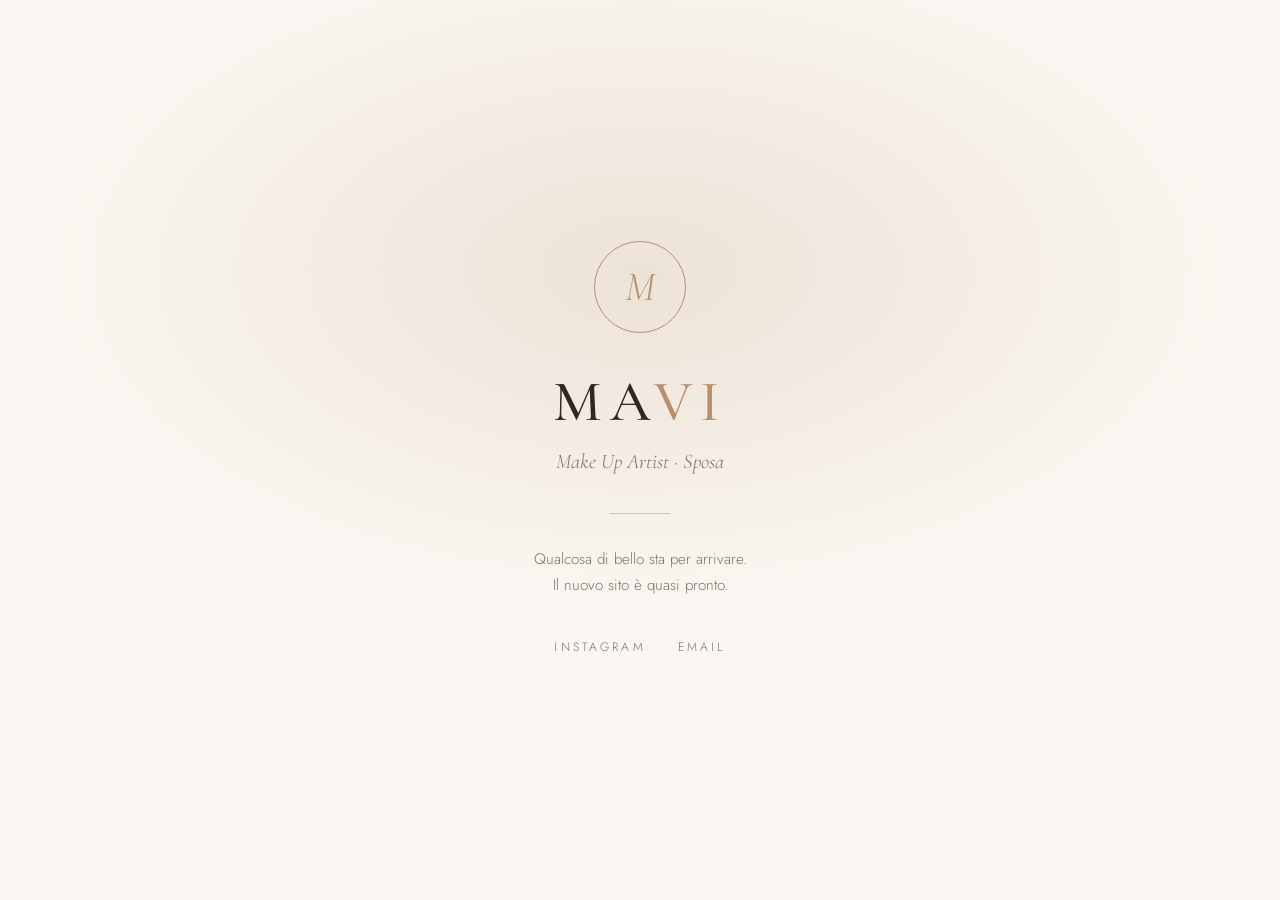
==== chi-sono.html @ e36f3e75 "Prima versione del sito vetrina Mavi Make Up Artist Sito statico (HTML/CSS/JS) con pagina coming soo" ====
<!DOCTYPE html>
<html lang="it">
<head>
  <meta charset="UTF-8">
  <meta name="viewport" content="width=device-width, initial-scale=1.0">
  <title>Chi sono — Mavi · Make Up Artist</title>
  <meta name="description" content="Chi è Mavi: la storia, la formazione e la filosofia di una make up artist specializzata in trucco sposa.">
  <script src="js/gate.js"></script>
  <link rel="preconnect" href="https://fonts.googleapis.com">
  <link rel="preconnect" href="https://fonts.gstatic.com" crossorigin>
  <link href="https://fonts.googleapis.com/css2?family=Cormorant+Garamond:ital,wght@0,400;0,500;0,600;1,400;1,500&family=Jost:wght@300;400;500&display=swap" rel="stylesheet">
  <link rel="stylesheet" href="css/style.css">
</head>
<body>

  <header class="site-header">
    <div class="container">
      <a class="brand" href="home.html">Ma<span>vi</span></a>
      <button class="nav-toggle" aria-label="Apri menu" aria-expanded="false">
        <span></span><span></span><span></span>
      </button>
      <nav>
        <ul class="nav-list">
          <li><a href="home.html">Home</a></li>
          <li><a href="portfolio.html">Portfolio</a></li>
          <li><a href="servizi.html">Servizi</a></li>
          <li><a href="chi-sono.html" aria-current="page">Chi sono</a></li>
          <li><a href="contatti.html">Contatti</a></li>
        </ul>
      </nav>
    </div>
  </header>

  <section class="section" style="padding-top: 9rem;">
    <div class="container split">
      <div class="ph ph--portrait reveal" data-label="Ritratto — foto in arrivo"></div>
      <div class="reveal">
        <span class="eyebrow">Chi sono</span>
        <h1 class="section-title">Ciao, sono Mavi</h1>
        <!-- BIOGRAFIA: testo segnaposto, da sostituire con quello vero -->
        <p class="lead">
          Il trucco per me è sempre stato un linguaggio: un modo per prendermi
          cura delle persone e far emergere quello che di più bello hanno già.
        </p>
        <p class="lead" style="margin-top: 1rem;">
          Mi sono specializzata nel mondo sposa perché non esiste giornata più
          intensa e piena di significato. Accompagnare una donna in quel
          momento — dalle prove al &ldquo;sì&rdquo; — è un privilegio che non
          smette mai di emozionarmi.
        </p>
      </div>
    </div>
  </section>

  <!-- Formazione -->
  <section class="section section--alt">
    <div class="container">
      <span class="eyebrow reveal">Il percorso</span>
      <h2 class="section-title reveal">Studi e formazione</h2>
      <!-- TIMELINE: voci segnaposto, da sostituire con il percorso reale -->
      <ul class="timeline">
        <li class="reveal">
          <span class="year">20XX</span>
          <h3>Diploma di Make Up Artist</h3>
          <p>Accademia di trucco professionale — corso completo di make up base e avanzato.</p>
        </li>
        <li class="reveal">
          <span class="year">20XX</span>
          <h3>Specializzazione Trucco Sposa</h3>
          <p>Masterclass dedicata al bridal make up: tecniche di lunga durata e resa fotografica.</p>
        </li>
        <li class="reveal">
          <span class="year">20XX</span>
          <h3>Corso di trucco correttivo</h3>
          <p>Approfondimento su armocromia, analisi del viso e tecniche correttive.</p>
        </li>
        <li class="reveal">
          <span class="year">Oggi</span>
          <h3>Formazione continua</h3>
          <p>Workshop e masterclass con i migliori professionisti del settore, per essere sempre aggiornata.</p>
        </li>
      </ul>
    </div>
  </section>

  <!-- Filosofia -->
  <section class="section">
    <div class="container quote reveal">
      <blockquote>
        &ldquo;Il make up più riuscito è quello che non si vede:
        si vede solo una donna che si sente bellissima.&rdquo;
      </blockquote>
      <cite>— La mia filosofia</cite>
    </div>
  </section>

  <section class="section cta-band">
    <div class="container reveal">
      <h2>Vuoi conoscermi di persona? <em>Ti aspetto.</em></h2>
      <a class="btn btn--light" href="contatti.html">Contattami</a>
    </div>
  </section>

  <footer class="site-footer">
    <div class="container">
      <span>© 2026 Mavi · Make Up Artist</span>
      <div class="footer-social">
        <a href="https://instagram.com/" target="_blank" rel="noopener">Instagram</a>
        <a href="mailto:info@example.com">Email</a>
      </div>
    </div>
  </footer>

  <script src="js/main.js"></script>
</body>
</html>
---- css/style.css ----
/* ============================================================
   MAVI — Make Up Artist · Sposa
   Foglio di stile unico per tutto il sito
   ============================================================ */

/* ---------- Reset & base ---------- */
*, *::before, *::after { box-sizing: border-box; margin: 0; padding: 0; }

:root {
  --bg:        #faf7f2;
  --bg-alt:    #f1eae0;
  --ink:       #2e2825;
  --muted:     #7d7268;
  --accent:    #b78f6f;
  --accent-soft: #d9c3ae;
  --line:      #e6ddd1;
  --white:     #fffdfa;

  --font-display: "Cormorant Garamond", Georgia, serif;
  --font-body:    "Jost", "Segoe UI", sans-serif;

  --maxw: 1120px;
  --ease: cubic-bezier(.22, .61, .36, 1);
}

html { scroll-behavior: smooth; }

body {
  background: var(--bg);
  color: var(--ink);
  font-family: var(--font-body);
  font-weight: 300;
  font-size: 1.06rem;
  line-height: 1.75;
  -webkit-font-smoothing: antialiased;
}

img { max-width: 100%; display: block; }
a { color: inherit; text-decoration: none; }
ul { list-style: none; }

h1, h2, h3 {
  font-family: var(--font-display);
  font-weight: 500;
  line-height: 1.15;
}

.container {
  max-width: var(--maxw);
  margin-inline: auto;
  padding-inline: clamp(1.25rem, 4vw, 2.5rem);
}

/* ---------- Utility ---------- */
.eyebrow {
  display: inline-block;
  font-size: .78rem;
  letter-spacing: .32em;
  text-transform: uppercase;
  color: var(--accent);
  margin-bottom: 1rem;
}

.section { padding-block: clamp(4rem, 9vw, 7rem); }
.section--alt { background: var(--bg-alt); }

.section-title {
  font-size: clamp(2rem, 4.5vw, 3rem);
  margin-bottom: 1.25rem;
}

.lead { max-width: 38em; color: var(--muted); }

.btn {
  display: inline-block;
  margin-top: 2rem;
  padding: .9rem 2.6rem;
  border: 1px solid var(--ink);
  font-size: .8rem;
  letter-spacing: .28em;
  text-transform: uppercase;
  transition: background .35s var(--ease), color .35s var(--ease);
}
.btn:hover { background: var(--ink); color: var(--bg); }
.btn--light { border-color: var(--bg); color: var(--bg); }
.btn--light:hover { background: var(--bg); color: var(--ink); }

/* Reveal on scroll */
.reveal {
  opacity: 0;
  transform: translateY(26px);
  transition: opacity .9s var(--ease), transform .9s var(--ease);
}
.reveal.is-visible { opacity: 1; transform: none; }

/* ---------- Header / Nav ---------- */
.site-header {
  position: fixed;
  inset-inline: 0;
  top: 0;
  z-index: 50;
  padding-block: 1.1rem;
  background: color-mix(in srgb, var(--bg) 88%, transparent);
  backdrop-filter: blur(10px);
  border-bottom: 1px solid transparent;
  transition: border-color .4s;
}
.site-header.is-scrolled { border-bottom-color: var(--line); }

.site-header .container {
  display: flex;
  align-items: center;
  justify-content: space-between;
}

.brand {
  font-family: var(--font-display);
  font-size: 1.5rem;
  letter-spacing: .18em;
  text-transform: uppercase;
}
.brand span { color: var(--accent); }

.nav-list {
  display: flex;
  gap: 2.2rem;
  font-size: .8rem;
  letter-spacing: .22em;
  text-transform: uppercase;
}
.nav-list a {
  position: relative;
  padding-block: .3rem;
}
.nav-list a::after {
  content: "";
  position: absolute;
  left: 0; bottom: 0;
  width: 100%; height: 1px;
  background: var(--accent);
  transform: scaleX(0);
  transform-origin: right;
  transition: transform .35s var(--ease);
}
.nav-list a:hover::after,
.nav-list a[aria-current="page"]::after {
  transform: scaleX(1);
  transform-origin: left;
}

.nav-toggle {
  display: none;
  background: none;
  border: 0;
  cursor: pointer;
  width: 34px; height: 26px;
  position: relative;
  z-index: 60;
}
.nav-toggle span {
  position: absolute;
  left: 4px; right: 4px;
  height: 1.5px;
  background: var(--ink);
  transition: transform .35s var(--ease), opacity .25s;
}
.nav-toggle span:nth-child(1) { top: 6px; }
.nav-toggle span:nth-child(2) { top: 12.5px; }
.nav-toggle span:nth-child(3) { top: 19px; }
.nav-toggle[aria-expanded="true"] span:nth-child(1) { transform: translateY(6.5px) rotate(45deg); }
.nav-toggle[aria-expanded="true"] span:nth-child(2) { opacity: 0; }
.nav-toggle[aria-expanded="true"] span:nth-child(3) { transform: translateY(-6.5px) rotate(-45deg); }

@media (max-width: 760px) {
  .nav-toggle { display: block; }
  .nav-list {
    position: fixed;
    inset: 0;
    flex-direction: column;
    align-items: center;
    justify-content: center;
    gap: 2.4rem;
    font-size: 1rem;
    background: var(--bg);
    opacity: 0;
    pointer-events: none;
    transition: opacity .4s var(--ease);
  }
  .nav-list.is-open { opacity: 1; pointer-events: auto; }
}

/* ---------- Hero ---------- */
.hero {
  min-height: 100svh;
  display: grid;
  place-items: center;
  text-align: center;
  position: relative;
  padding-top: 5rem;
  background:
    radial-gradient(ellipse 80% 60% at 50% 20%, rgba(217, 195, 174, .35), transparent 70%),
    var(--bg);
}
.hero h1 {
  font-size: clamp(2.6rem, 7vw, 5rem);
  max-width: 12em;
}
.hero h1 em {
  font-style: italic;
  color: var(--accent);
}
.hero .lead { margin: 1.5rem auto 0; }

.hero-scroll {
  position: absolute;
  bottom: 2.2rem;
  left: 50%;
  transform: translateX(-50%);
  font-size: .68rem;
  letter-spacing: .3em;
  text-transform: uppercase;
  color: var(--muted);
}
.hero-scroll::after {
  content: "";
  display: block;
  width: 1px; height: 42px;
  margin: .8rem auto 0;
  background: linear-gradient(var(--muted), transparent);
}

/* ---------- Split (testo + immagine) ---------- */
.split {
  display: grid;
  grid-template-columns: 1fr 1fr;
  gap: clamp(2.5rem, 6vw, 5.5rem);
  align-items: center;
}
@media (max-width: 820px) { .split { grid-template-columns: 1fr; } }

/* ---------- Placeholder immagini (finché non ci sono le foto) ---------- */
.ph {
  position: relative;
  overflow: hidden;
  background: linear-gradient(155deg, #e9ddcf 0%, #d9c3ae 55%, #c8ab92 100%);
}
.ph--2 { background: linear-gradient(155deg, #eee4d9 0%, #d4bfae 60%, #b99a83 100%); }
.ph--3 { background: linear-gradient(155deg, #e5d8ce 0%, #cdb09b 55%, #ba9781 100%); }
.ph--4 { background: linear-gradient(200deg, #efe6da 0%, #ddc9b4 50%, #c3a58b 100%); }
.ph::after {
  content: attr(data-label);
  position: absolute;
  inset: 0;
  display: grid;
  place-items: center;
  font-family: var(--font-display);
  font-style: italic;
  font-size: 1.05rem;
  color: rgba(46, 40, 37, .45);
  letter-spacing: .08em;
}
.ph--portrait { aspect-ratio: 3 / 4; }
.ph--landscape { aspect-ratio: 4 / 3; }
.ph--square { aspect-ratio: 1; }

/* ---------- Numeri / social proof ---------- */
.stats {
  display: grid;
  grid-template-columns: repeat(3, 1fr);
  gap: 2rem;
  text-align: center;
}
@media (max-width: 640px) { .stats { grid-template-columns: 1fr; } }
.stat strong {
  display: block;
  font-family: var(--font-display);
  font-size: clamp(2.4rem, 5vw, 3.4rem);
  font-weight: 500;
  color: var(--accent);
}
.stat span {
  font-size: .8rem;
  letter-spacing: .24em;
  text-transform: uppercase;
  color: var(--muted);
}

/* ---------- Portfolio grid ---------- */
.gallery {
  display: grid;
  grid-template-columns: repeat(3, 1fr);
  gap: 1.4rem;
}
@media (max-width: 900px) { .gallery { grid-template-columns: repeat(2, 1fr); } }
@media (max-width: 560px) { .gallery { grid-template-columns: 1fr; } }

.gallery-item {
  cursor: pointer;
  border: 0;
  padding: 0;
  background: none;
  transition: transform .5s var(--ease);
}
.gallery-item:hover { transform: translateY(-5px); }
.gallery-item figcaption {
  margin-top: .7rem;
  font-size: .78rem;
  letter-spacing: .2em;
  text-transform: uppercase;
  color: var(--muted);
  text-align: left;
}

/* Filtri portfolio */
.filters {
  display: flex;
  flex-wrap: wrap;
  gap: 1.6rem;
  margin-bottom: 2.8rem;
  font-size: .8rem;
  letter-spacing: .22em;
  text-transform: uppercase;
}
.filters button {
  background: none;
  border: 0;
  cursor: pointer;
  font: inherit;
  letter-spacing: inherit;
  text-transform: inherit;
  color: var(--muted);
  padding-bottom: .25rem;
  border-bottom: 1px solid transparent;
  transition: color .3s, border-color .3s;
}
.filters button:hover,
.filters button.is-active {
  color: var(--ink);
  border-bottom-color: var(--accent);
}

/* Lightbox */
.lightbox {
  position: fixed;
  inset: 0;
  z-index: 100;
  display: grid;
  place-items: center;
  background: rgba(30, 26, 23, .92);
  opacity: 0;
  pointer-events: none;
  transition: opacity .35s var(--ease);
}
.lightbox.is-open { opacity: 1; pointer-events: auto; }
.lightbox .ph { width: min(78vw, 560px); }
.lightbox-close {
  position: absolute;
  top: 1.4rem; right: 1.8rem;
  background: none;
  border: 0;
  color: var(--bg);
  font-size: 2rem;
  cursor: pointer;
  line-height: 1;
}
.lightbox-caption {
  margin-top: 1rem;
  color: var(--accent-soft);
  font-size: .8rem;
  letter-spacing: .25em;
  text-transform: uppercase;
  text-align: center;
}

/* ---------- Servizi ---------- */
.services {
  display: grid;
  grid-template-columns: repeat(3, 1fr);
  gap: 1.4rem;
}
@media (max-width: 900px) { .services { grid-template-columns: 1fr; } }

.service-card {
  background: var(--white);
  border: 1px solid var(--line);
  padding: 2.6rem 2.2rem;
  transition: transform .5s var(--ease), box-shadow .5s var(--ease);
}
.service-card:hover {
  transform: translateY(-6px);
  box-shadow: 0 22px 45px -25px rgba(46, 40, 37, .25);
}
.service-card h3 {
  font-size: 1.6rem;
  margin-bottom: .9rem;
}
.service-card .num {
  font-family: var(--font-display);
  font-style: italic;
  color: var(--accent);
  font-size: 1rem;
  display: block;
  margin-bottom: 1.2rem;
}
.service-card p { color: var(--muted); font-size: .98rem; }
.service-card ul {
  margin-top: 1.2rem;
  color: var(--muted);
  font-size: .92rem;
}
.service-card li {
  padding-left: 1.2rem;
  position: relative;
  margin-bottom: .4rem;
}
.service-card li::before {
  content: "—";
  position: absolute;
  left: 0;
  color: var(--accent);
}

/* ---------- Timeline (studi / percorso) ---------- */
.timeline {
  border-left: 1px solid var(--line);
  padding-left: 2.2rem;
  max-width: 620px;
}
.timeline li {
  position: relative;
  padding-bottom: 2.2rem;
}
.timeline li::before {
  content: "";
  position: absolute;
  left: calc(-2.2rem - 4.5px);
  top: .55em;
  width: 9px; height: 9px;
  border-radius: 50%;
  background: var(--accent);
}
.timeline .year {
  font-family: var(--font-display);
  font-style: italic;
  color: var(--accent);
  font-size: 1.1rem;
}
.timeline h3 { font-size: 1.35rem; margin-block: .2rem .3rem; }
.timeline p { color: var(--muted); font-size: .98rem; }

/* ---------- Citazione ---------- */
.quote {
  text-align: center;
  max-width: 34em;
  margin-inline: auto;
}
.quote blockquote {
  font-family: var(--font-display);
  font-style: italic;
  font-size: clamp(1.5rem, 3.4vw, 2.2rem);
  line-height: 1.4;
}
.quote cite {
  display: block;
  margin-top: 1.4rem;
  font-style: normal;
  font-size: .78rem;
  letter-spacing: .28em;
  text-transform: uppercase;
  color: var(--muted);
}

/* ---------- Contatti ---------- */
.contact-list { display: grid; gap: 1.6rem; }
.contact-list a { border-bottom: 1px solid var(--accent-soft); transition: border-color .3s; }
.contact-list a:hover { border-bottom-color: var(--accent); }
.contact-list .label {
  display: block;
  font-size: .74rem;
  letter-spacing: .28em;
  text-transform: uppercase;
  color: var(--muted);
  margin-bottom: .2rem;
}
.contact-list .value { font-size: 1.15rem; }

.contact-form { display: grid; gap: 1.3rem; }
.contact-form label {
  font-size: .74rem;
  letter-spacing: .28em;
  text-transform: uppercase;
  color: var(--muted);
}
.contact-form input,
.contact-form textarea {
  width: 100%;
  margin-top: .45rem;
  padding: .8rem 1rem;
  border: 1px solid var(--line);
  background: var(--white);
  font: inherit;
  color: var(--ink);
  resize: vertical;
}
.contact-form input:focus,
.contact-form textarea:focus {
  outline: none;
  border-color: var(--accent);
}
.contact-form .btn { justify-self: start; cursor: pointer; background: none; }

/* ---------- CTA band ---------- */
.cta-band {
  background: var(--ink);
  color: var(--bg);
  text-align: center;
}
.cta-band h2 {
  font-size: clamp(1.9rem, 4vw, 2.8rem);
  max-width: 18em;
  margin-inline: auto;
}
.cta-band h2 em { font-style: italic; color: var(--accent-soft); }

/* ---------- Footer ---------- */
.site-footer {
  border-top: 1px solid var(--line);
  padding-block: 2.4rem;
  font-size: .82rem;
  color: var(--muted);
}
.site-footer .container {
  display: flex;
  flex-wrap: wrap;
  gap: 1rem;
  align-items: center;
  justify-content: space-between;
}
.footer-social { display: flex; gap: 1.6rem; letter-spacing: .18em; text-transform: uppercase; font-size: .74rem; }
.footer-social a:hover { color: var(--accent); }

/* ============================================================
   COMING SOON (index.html)
   ============================================================ */
.coming {
  min-height: 100svh;
  display: grid;
  place-items: center;
  text-align: center;
  padding: 2rem;
  background:
    radial-gradient(ellipse 70% 55% at 50% 30%, rgba(217, 195, 174, .4), transparent 70%),
    var(--bg);
}
.coming-inner { max-width: 34em; }

.monogram {
  width: 92px; height: 92px;
  margin: 0 auto 2.2rem;
  border: 1px solid var(--accent);
  border-radius: 50%;
  display: grid;
  place-items: center;
  font-family: var(--font-display);
  font-size: 2.6rem;
  font-style: italic;
  color: var(--accent);
  user-select: none;
  -webkit-user-select: none;
  -webkit-tap-highlight-color: transparent;
  cursor: default;
  transition: transform .2s var(--ease);
}
.monogram:active { transform: scale(.94); }

.coming h1 {
  font-size: clamp(2.2rem, 6vw, 3.6rem);
  letter-spacing: .14em;
  text-transform: uppercase;
}
.coming h1 span { color: var(--accent); }

.coming .tagline {
  font-family: var(--font-display);
  font-style: italic;
  font-size: 1.3rem;
  color: var(--muted);
  margin-top: .6rem;
}

.coming .divider {
  width: 60px; height: 1px;
  background: var(--accent-soft);
  margin: 2rem auto;
}

.coming p.note { color: var(--muted); font-size: .95rem; }

.coming .socials {
  margin-top: 2.4rem;
  display: flex;
  justify-content: center;
  gap: 2rem;
  font-size: .76rem;
  letter-spacing: .26em;
  text-transform: uppercase;
}
.coming .socials a { color: var(--muted); transition: color .3s; }
.coming .socials a:hover { color: var(--accent); }

/* Modale password (easter egg) */
.pwd-modal {
  position: fixed;
  inset: 0;
  z-index: 100;
  display: grid;
  place-items: center;
  background: rgba(30, 26, 23, .55);
  backdrop-filter: blur(6px);
  opacity: 0;
  pointer-events: none;
  transition: opacity .3s var(--ease);
}
.pwd-modal.is-open { opacity: 1; pointer-events: auto; }
.pwd-box {
  background: var(--white);
  border: 1px solid var(--line);
  padding: 2.6rem 2.4rem;
  width: min(90vw, 380px);
  text-align: center;
}
.pwd-box h2 {
  font-size: 1.5rem;
  margin-bottom: .4rem;
}
.pwd-box p {
  font-size: .85rem;
  color: var(--muted);
  margin-bottom: 1.4rem;
}
.pwd-box input {
  width: 100%;
  padding: .75rem 1rem;
  border: 1px solid var(--line);
  font: inherit;
  text-align: center;
  letter-spacing: .2em;
}
.pwd-box input:focus { outline: none; border-color: var(--accent); }
.pwd-box .btn { margin-top: 1.2rem; width: 100%; cursor: pointer; background: none; }
.pwd-error {
  color: #a4452f;
  font-size: .8rem;
  margin-top: .8rem;
  min-height: 1.2em;
}
.pwd-box.shake { animation: shake .4s; }
@keyframes shake {
  0%, 100% { transform: translateX(0); }
  25% { transform: translateX(-8px); }
  75% { transform: translateX(8px); }
}

/* Banner anteprima (visibile solo in modalità preview) */
.preview-banner {
  position: fixed;
  bottom: 0;
  inset-inline: 0;
  z-index: 90;
  background: var(--ink);
  color: var(--bg);
  font-size: .7rem;
  letter-spacing: .24em;
  text-transform: uppercase;
  text-align: center;
  padding: .5rem;
  opacity: .85;
}
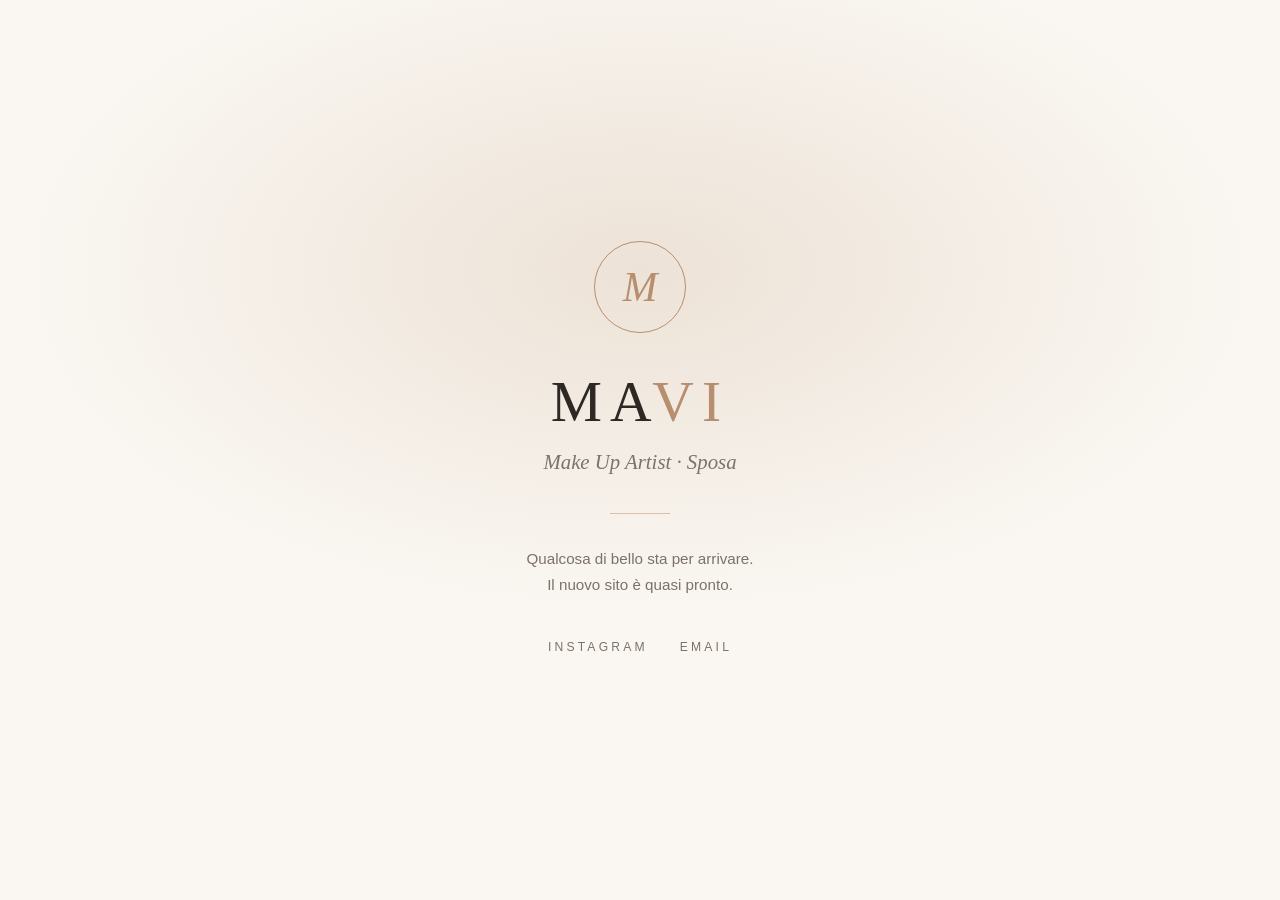
==== commit ce67a4b8: "Aggiungi migliorie complete al sito Testimonianze in home, striscia Instagram, bottone WhatsApp flot" ====
--- a/chi-sono.html
+++ b/chi-sono.html
@@ -6,10 +6,17 @@
   <title>Chi sono — Mavi · Make Up Artist</title>
   <meta name="description" content="Chi è Mavi: la storia, la formazione e la filosofia di una make up artist specializzata in trucco sposa.">
   <script src="js/gate.js"></script>
-  <link rel="preconnect" href="https://fonts.googleapis.com">
-  <link rel="preconnect" href="https://fonts.gstatic.com" crossorigin>
-  <link href="https://fonts.googleapis.com/css2?family=Cormorant+Garamond:ital,wght@0,400;0,500;0,600;1,400;1,500&family=Jost:wght@300;400;500&display=swap" rel="stylesheet">
+  <link rel="stylesheet" href="css/fonts.css">
   <link rel="stylesheet" href="css/style.css">
+  <link rel="icon" type="image/svg+xml" href="img/favicon.svg">
+  <link rel="apple-touch-icon" href="img/apple-touch-icon.png">
+  <meta name="theme-color" content="#faf7f2">
+  <meta property="og:type" content="website">
+  <meta property="og:site_name" content="Mavi · Make Up Artist">
+  <meta property="og:title" content="Chi sono — Mavi · Make Up Artist">
+  <meta property="og:description" content="La storia, la formazione e la filosofia di Mavi, make up artist specializzata in trucco sposa.">
+  <meta property="og:image" content="https://mavimakeup.it/img/og-image.png">
+  <meta property="og:url" content="https://mavimakeup.it/chi-sono.html">
 </head>
 <body>
 
@@ -24,6 +31,7 @@
           <li><a href="home.html">Home</a></li>
           <li><a href="portfolio.html">Portfolio</a></li>
           <li><a href="servizi.html">Servizi</a></li>
+          <li><a href="faq.html">FAQ</a></li>
           <li><a href="chi-sono.html" aria-current="page">Chi sono</a></li>
           <li><a href="contatti.html">Contatti</a></li>
         </ul>
@@ -107,6 +115,7 @@
       <div class="footer-social">
         <a href="https://instagram.com/" target="_blank" rel="noopener">Instagram</a>
         <a href="mailto:info@example.com">Email</a>
+        <a href="privacy.html">Privacy</a>
       </div>
     </div>
   </footer>
--- a/css/fonts.css
+++ b/css/fonts.css
@@ -0,0 +1,65 @@
+﻿/* Font self-hosted (subset latin) - generato da Google Fonts */
+@font-face {
+  font-family: 'Cormorant Garamond';
+  font-style: italic;
+  font-weight: 400;
+  font-display: swap;
+  src: url(../fonts/cormorant-garamond-italic-400.woff2) format('woff2');
+  unicode-range: U+0000-00FF, U+0131, U+0152-0153, U+02BB-02BC, U+02C6, U+02DA, U+02DC, U+0304, U+0308, U+0329, U+2000-206F, U+20AC, U+2122, U+2191, U+2193, U+2212, U+2215, U+FEFF, U+FFFD;
+}
+@font-face {
+  font-family: 'Cormorant Garamond';
+  font-style: italic;
+  font-weight: 500;
+  font-display: swap;
+  src: url(../fonts/cormorant-garamond-italic-500.woff2) format('woff2');
+  unicode-range: U+0000-00FF, U+0131, U+0152-0153, U+02BB-02BC, U+02C6, U+02DA, U+02DC, U+0304, U+0308, U+0329, U+2000-206F, U+20AC, U+2122, U+2191, U+2193, U+2212, U+2215, U+FEFF, U+FFFD;
+}
+@font-face {
+  font-family: 'Cormorant Garamond';
+  font-style: normal;
+  font-weight: 400;
+  font-display: swap;
+  src: url(../fonts/cormorant-garamond-normal-400.woff2) format('woff2');
+  unicode-range: U+0000-00FF, U+0131, U+0152-0153, U+02BB-02BC, U+02C6, U+02DA, U+02DC, U+0304, U+0308, U+0329, U+2000-206F, U+20AC, U+2122, U+2191, U+2193, U+2212, U+2215, U+FEFF, U+FFFD;
+}
+@font-face {
+  font-family: 'Cormorant Garamond';
+  font-style: normal;
+  font-weight: 500;
+  font-display: swap;
+  src: url(../fonts/cormorant-garamond-normal-500.woff2) format('woff2');
+  unicode-range: U+0000-00FF, U+0131, U+0152-0153, U+02BB-02BC, U+02C6, U+02DA, U+02DC, U+0304, U+0308, U+0329, U+2000-206F, U+20AC, U+2122, U+2191, U+2193, U+2212, U+2215, U+FEFF, U+FFFD;
+}
+@font-face {
+  font-family: 'Cormorant Garamond';
+  font-style: normal;
+  font-weight: 600;
+  font-display: swap;
+  src: url(../fonts/cormorant-garamond-normal-600.woff2) format('woff2');
+  unicode-range: U+0000-00FF, U+0131, U+0152-0153, U+02BB-02BC, U+02C6, U+02DA, U+02DC, U+0304, U+0308, U+0329, U+2000-206F, U+20AC, U+2122, U+2191, U+2193, U+2212, U+2215, U+FEFF, U+FFFD;
+}
+@font-face {
+  font-family: 'Jost';
+  font-style: normal;
+  font-weight: 300;
+  font-display: swap;
+  src: url(../fonts/jost-normal-300.woff2) format('woff2');
+  unicode-range: U+0000-00FF, U+0131, U+0152-0153, U+02BB-02BC, U+02C6, U+02DA, U+02DC, U+0304, U+0308, U+0329, U+2000-206F, U+20AC, U+2122, U+2191, U+2193, U+2212, U+2215, U+FEFF, U+FFFD;
+}
+@font-face {
+  font-family: 'Jost';
+  font-style: normal;
+  font-weight: 400;
+  font-display: swap;
+  src: url(../fonts/jost-normal-400.woff2) format('woff2');
+  unicode-range: U+0000-00FF, U+0131, U+0152-0153, U+02BB-02BC, U+02C6, U+02DA, U+02DC, U+0304, U+0308, U+0329, U+2000-206F, U+20AC, U+2122, U+2191, U+2193, U+2212, U+2215, U+FEFF, U+FFFD;
+}
+@font-face {
+  font-family: 'Jost';
+  font-style: normal;
+  font-weight: 500;
+  font-display: swap;
+  src: url(../fonts/jost-normal-500.woff2) format('woff2');
+  unicode-range: U+0000-00FF, U+0131, U+0152-0153, U+02BB-02BC, U+02C6, U+02DA, U+02DC, U+0304, U+0308, U+0329, U+2000-206F, U+20AC, U+2122, U+2191, U+2193, U+2212, U+2215, U+FEFF, U+FFFD;
+}
--- a/css/style.css
+++ b/css/style.css
@@ -100,10 +100,19 @@
   top: 0;
   z-index: 50;
   padding-block: 1.1rem;
+  border-bottom: 1px solid transparent;
+  transition: border-color .4s;
+}
+/* Sfondo sfumato su pseudo-elemento: backdrop-filter direttamente
+   sull'header ne farebbe il containing block della .nav-list fixed,
+   confinando il menu mobile alla striscia dell'header. */
+.site-header::before {
+  content: "";
+  position: absolute;
+  inset: 0;
+  z-index: -1;
   background: color-mix(in srgb, var(--bg) 88%, transparent);
   backdrop-filter: blur(10px);
-  border-bottom: 1px solid transparent;
-  transition: border-color .4s;
 }
 .site-header.is-scrolled { border-bottom-color: var(--line); }
 
@@ -172,7 +181,9 @@
 .nav-toggle[aria-expanded="true"] span:nth-child(3) { transform: translateY(-6.5px) rotate(-45deg); }
 
 @media (max-width: 760px) {
-  .nav-toggle { display: block; }
+  /* La .nav-list è fixed: la <nav> in flusso ha larghezza zero e con
+     space-between il burger finirebbe centrato — lo spingiamo a destra. */
+  .nav-toggle { display: block; order: 2; }
   .nav-list {
     position: fixed;
     inset: 0;
@@ -661,6 +672,162 @@
   75% { transform: translateX(8px); }
 }
 
+/* ---------- Testimonianze ---------- */
+.testimonials {
+  display: grid;
+  grid-template-columns: repeat(3, 1fr);
+  gap: 1.4rem;
+}
+@media (max-width: 900px) { .testimonials { grid-template-columns: 1fr; } }
+.testimonial {
+  background: var(--white);
+  border: 1px solid var(--line);
+  padding: 2.4rem 2.2rem;
+  display: flex;
+  flex-direction: column;
+}
+.testimonial::before {
+  content: "\201C";
+  font-family: var(--font-display);
+  font-size: 3.2rem;
+  line-height: 1;
+  color: var(--accent-soft);
+}
+.testimonial p {
+  font-family: var(--font-display);
+  font-style: italic;
+  font-size: 1.25rem;
+  line-height: 1.5;
+  flex: 1;
+}
+.testimonial footer {
+  margin-top: 1.6rem;
+  font-size: .76rem;
+  letter-spacing: .22em;
+  text-transform: uppercase;
+  color: var(--muted);
+}
+
+/* ---------- Prima / Dopo ---------- */
+.ba {
+  position: relative;
+  aspect-ratio: 3 / 4;
+  overflow: hidden;
+  --pos: 50%;
+  touch-action: none;
+  cursor: ew-resize;
+}
+.ba .ba-before,
+.ba .ba-after { position: absolute; inset: 0; }
+.ba .ba-after { clip-path: inset(0 0 0 var(--pos)); }
+.ba .ba-divider {
+  position: absolute;
+  top: 0; bottom: 0;
+  left: var(--pos);
+  width: 2px;
+  background: var(--white);
+  box-shadow: 0 0 12px rgba(46, 40, 37, .35);
+  pointer-events: none;
+}
+.ba .ba-divider::after {
+  content: "\2194";
+  position: absolute;
+  top: 50%; left: 50%;
+  transform: translate(-50%, -50%);
+  width: 40px; height: 40px;
+  border-radius: 50%;
+  background: var(--white);
+  color: var(--accent);
+  display: grid;
+  place-items: center;
+  font-size: 1.1rem;
+}
+.ba .ba-tag {
+  position: absolute;
+  top: .9rem;
+  font-size: .66rem;
+  letter-spacing: .22em;
+  text-transform: uppercase;
+  background: rgba(255, 253, 250, .85);
+  color: var(--ink);
+  padding: .3rem .7rem;
+  pointer-events: none;
+}
+.ba .ba-tag--before { left: .9rem; }
+.ba .ba-tag--after { right: .9rem; }
+.ba input[type="range"] {
+  position: absolute;
+  inset: 0;
+  width: 100%; height: 100%;
+  opacity: 0;
+  cursor: ew-resize;
+  margin: 0;
+}
+
+/* ---------- FAQ (accordion) ---------- */
+.faq-list { max-width: 760px; }
+.faq-list details {
+  border-bottom: 1px solid var(--line);
+}
+.faq-list summary {
+  cursor: pointer;
+  list-style: none;
+  display: flex;
+  justify-content: space-between;
+  align-items: center;
+  gap: 1.5rem;
+  padding: 1.5rem 0;
+  font-family: var(--font-display);
+  font-size: 1.35rem;
+  font-weight: 500;
+}
+.faq-list summary::-webkit-details-marker { display: none; }
+.faq-list summary::after {
+  content: "+";
+  font-family: var(--font-body);
+  font-weight: 300;
+  font-size: 1.5rem;
+  color: var(--accent);
+  transition: transform .3s var(--ease);
+  flex-shrink: 0;
+}
+.faq-list details[open] summary::after { transform: rotate(45deg); }
+.faq-list details p {
+  padding-bottom: 1.6rem;
+  color: var(--muted);
+  max-width: 42em;
+}
+
+/* ---------- Striscia Instagram ---------- */
+.ig-strip {
+  display: grid;
+  grid-template-columns: repeat(4, 1fr);
+  gap: 1rem;
+}
+@media (max-width: 700px) { .ig-strip { grid-template-columns: repeat(2, 1fr); } }
+.ig-strip a {
+  position: relative;
+  transition: transform .4s var(--ease), opacity .4s;
+}
+.ig-strip a:hover { transform: translateY(-4px); opacity: .9; }
+
+/* ---------- Bottone WhatsApp flottante ---------- */
+.wa-float {
+  position: fixed;
+  right: 1.4rem;
+  bottom: 3.4rem; /* sopra il banner anteprima; al go-live resta comunque bene */
+  z-index: 80;
+  width: 56px; height: 56px;
+  border-radius: 50%;
+  background: #25d366;
+  display: grid;
+  place-items: center;
+  box-shadow: 0 10px 25px -8px rgba(37, 211, 102, .6);
+  transition: transform .3s var(--ease);
+}
+.wa-float:hover { transform: scale(1.08); }
+.wa-float svg { width: 30px; height: 30px; fill: #fff; }
+
 /* Banner anteprima (visibile solo in modalità preview) */
 .preview-banner {
   position: fixed;
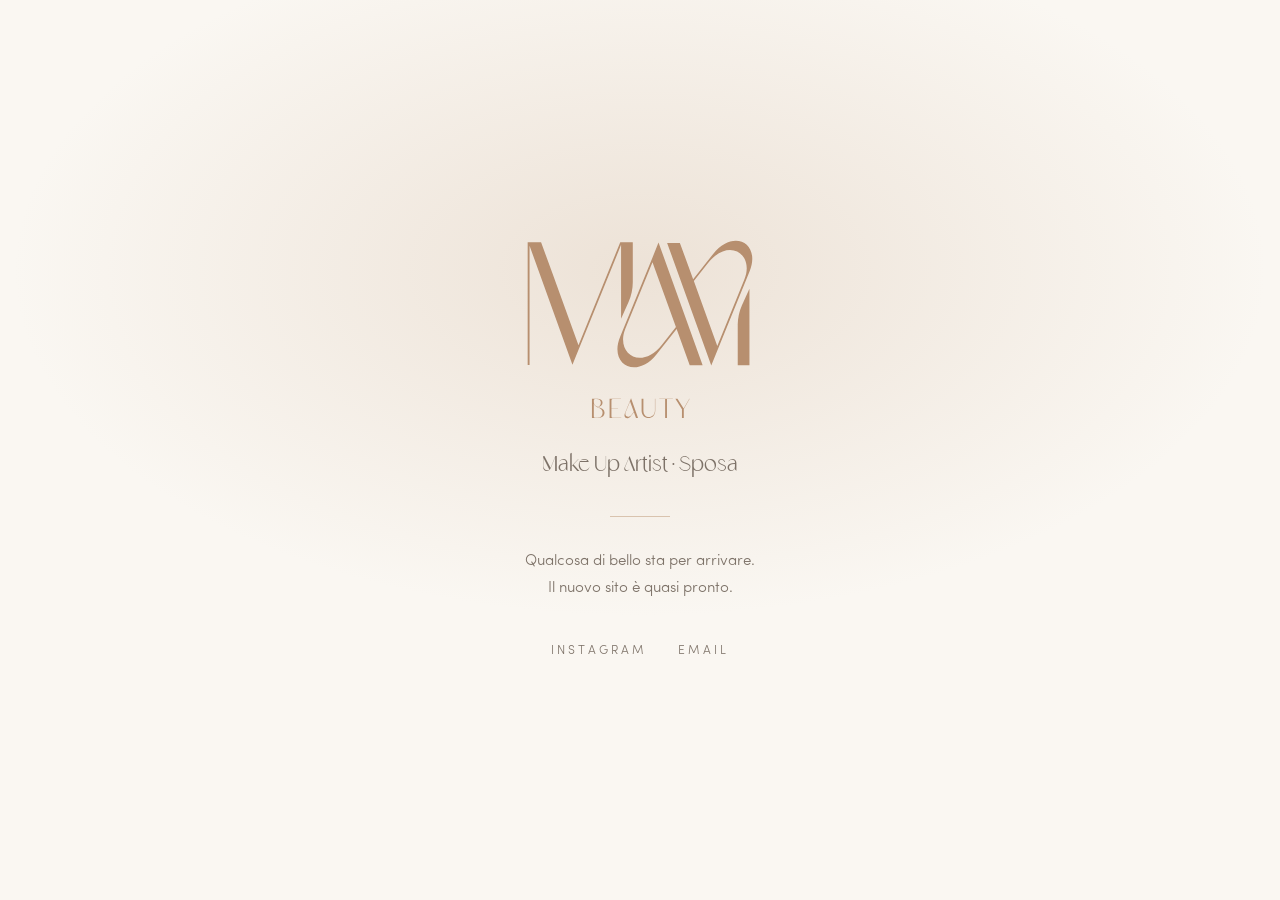
==== commit 3d4eeb79: "Applica il brand ufficiale MaVi Beauty: font e loghi Font Nord (titoli), Sofia Pro (testi) e Ginger " ====
--- a/chi-sono.html
+++ b/chi-sono.html
@@ -22,7 +22,7 @@
 
   <header class="site-header">
     <div class="container">
-      <a class="brand" href="home.html">Ma<span>vi</span></a>
+      <a class="brand" href="home.html"><img src="img/logo-mavi.svg" alt="MaVi Beauty"></a>
       <button class="nav-toggle" aria-label="Apri menu" aria-expanded="false">
         <span></span><span></span><span></span>
       </button>
--- a/css/fonts.css
+++ b/css/fonts.css
@@ -1,65 +1,60 @@
-﻿/* Font self-hosted (subset latin) - generato da Google Fonts */
+/* ============================================================
+   Font ufficiali del brand MaVi Beauty (self-hosted).
+   Licenza d'uso della cliente — non redistribuire.
+   Dal brand manual:
+   - Ginger    → pochi elementi grafici (accenti, citazioni)
+   - Nord      → titoli ed elementi di rilievo
+   - Sofia Pro → testi e paragrafi
+   ============================================================ */
+
 @font-face {
-  font-family: 'Cormorant Garamond';
-  font-style: italic;
-  font-weight: 400;
-  font-display: swap;
-  src: url(../fonts/cormorant-garamond-italic-400.woff2) format('woff2');
-  unicode-range: U+0000-00FF, U+0131, U+0152-0153, U+02BB-02BC, U+02C6, U+02DA, U+02DC, U+0304, U+0308, U+0329, U+2000-206F, U+20AC, U+2122, U+2191, U+2193, U+2212, U+2215, U+FEFF, U+FFFD;
-}
-@font-face {
-  font-family: 'Cormorant Garamond';
-  font-style: italic;
-  font-weight: 500;
-  font-display: swap;
-  src: url(../fonts/cormorant-garamond-italic-500.woff2) format('woff2');
-  unicode-range: U+0000-00FF, U+0131, U+0152-0153, U+02BB-02BC, U+02C6, U+02DA, U+02DC, U+0304, U+0308, U+0329, U+2000-206F, U+20AC, U+2122, U+2191, U+2193, U+2212, U+2215, U+FEFF, U+FFFD;
-}
-@font-face {
-  font-family: 'Cormorant Garamond';
+  font-family: "Ginger";
   font-style: normal;
   font-weight: 400;
   font-display: swap;
-  src: url(../fonts/cormorant-garamond-normal-400.woff2) format('woff2');
-  unicode-range: U+0000-00FF, U+0131, U+0152-0153, U+02BB-02BC, U+02C6, U+02DA, U+02DC, U+0304, U+0308, U+0329, U+2000-206F, U+20AC, U+2122, U+2191, U+2193, U+2212, U+2215, U+FEFF, U+FFFD;
+  src: url(../fonts/ginger-normal-400.woff2) format("woff2");
+}
+
+@font-face {
+  font-family: "Nord";
+  font-style: normal;
+  font-weight: 400;
+  font-display: swap;
+  src: url(../fonts/nord-normal-400.woff2) format("woff2");
 }
 @font-face {
-  font-family: 'Cormorant Garamond';
+  font-family: "Nord";
   font-style: normal;
   font-weight: 500;
   font-display: swap;
-  src: url(../fonts/cormorant-garamond-normal-500.woff2) format('woff2');
-  unicode-range: U+0000-00FF, U+0131, U+0152-0153, U+02BB-02BC, U+02C6, U+02DA, U+02DC, U+0304, U+0308, U+0329, U+2000-206F, U+20AC, U+2122, U+2191, U+2193, U+2212, U+2215, U+FEFF, U+FFFD;
+  src: url(../fonts/nord-normal-500.woff2) format("woff2");
 }
+
 @font-face {
-  font-family: 'Cormorant Garamond';
-  font-style: normal;
-  font-weight: 600;
-  font-display: swap;
-  src: url(../fonts/cormorant-garamond-normal-600.woff2) format('woff2');
-  unicode-range: U+0000-00FF, U+0131, U+0152-0153, U+02BB-02BC, U+02C6, U+02DA, U+02DC, U+0304, U+0308, U+0329, U+2000-206F, U+20AC, U+2122, U+2191, U+2193, U+2212, U+2215, U+FEFF, U+FFFD;
-}
-@font-face {
-  font-family: 'Jost';
+  font-family: "Sofia Pro";
   font-style: normal;
   font-weight: 300;
   font-display: swap;
-  src: url(../fonts/jost-normal-300.woff2) format('woff2');
-  unicode-range: U+0000-00FF, U+0131, U+0152-0153, U+02BB-02BC, U+02C6, U+02DA, U+02DC, U+0304, U+0308, U+0329, U+2000-206F, U+20AC, U+2122, U+2191, U+2193, U+2212, U+2215, U+FEFF, U+FFFD;
+  src: url(../fonts/sofia-pro-normal-300.woff2) format("woff2");
 }
 @font-face {
-  font-family: 'Jost';
+  font-family: "Sofia Pro";
+  font-style: italic;
+  font-weight: 300;
+  font-display: swap;
+  src: url(../fonts/sofia-pro-italic-300.woff2) format("woff2");
+}
+@font-face {
+  font-family: "Sofia Pro";
   font-style: normal;
   font-weight: 400;
   font-display: swap;
-  src: url(../fonts/jost-normal-400.woff2) format('woff2');
-  unicode-range: U+0000-00FF, U+0131, U+0152-0153, U+02BB-02BC, U+02C6, U+02DA, U+02DC, U+0304, U+0308, U+0329, U+2000-206F, U+20AC, U+2122, U+2191, U+2193, U+2212, U+2215, U+FEFF, U+FFFD;
+  src: url(../fonts/sofia-pro-normal-400.woff2) format("woff2");
 }
 @font-face {
-  font-family: 'Jost';
+  font-family: "Sofia Pro";
   font-style: normal;
   font-weight: 500;
   font-display: swap;
-  src: url(../fonts/jost-normal-500.woff2) format('woff2');
-  unicode-range: U+0000-00FF, U+0131, U+0152-0153, U+02BB-02BC, U+02C6, U+02DA, U+02DC, U+0304, U+0308, U+0329, U+2000-206F, U+20AC, U+2122, U+2191, U+2193, U+2212, U+2215, U+FEFF, U+FFFD;
+  src: url(../fonts/sofia-pro-normal-500.woff2) format("woff2");
 }
--- a/css/style.css
+++ b/css/style.css
@@ -16,8 +16,11 @@
   --line:      #e6ddd1;
   --white:     #fffdfa;
 
-  --font-display: "Cormorant Garamond", Georgia, serif;
-  --font-body:    "Jost", "Segoe UI", sans-serif;
+  /* Font ufficiali brand (vedi css/fonts.css):
+     Nord = titoli · Sofia Pro = testi · Ginger = accenti grafici */
+  --font-display: "Nord", "Segoe UI", sans-serif;
+  --font-body:    "Sofia Pro", "Segoe UI", sans-serif;
+  --font-accent:  "Ginger", Georgia, serif;
 
   --maxw: 1120px;
   --ease: cubic-bezier(.22, .61, .36, 1);
@@ -41,8 +44,8 @@
 
 h1, h2, h3 {
   font-family: var(--font-display);
-  font-weight: 500;
-  line-height: 1.15;
+  font-weight: 400;
+  line-height: 1.2;
 }
 
 .container {
@@ -122,13 +125,14 @@
   justify-content: space-between;
 }
 
-.brand {
-  font-family: var(--font-display);
-  font-size: 1.5rem;
-  letter-spacing: .18em;
-  text-transform: uppercase;
-}
-.brand span { color: var(--accent); }
+.brand { display: block; }
+.brand img {
+  height: 52px;
+  width: auto;
+  display: block;
+  transition: opacity .3s;
+}
+.brand:hover img { opacity: .8; }
 
 .nav-list {
   display: flex;
@@ -217,7 +221,8 @@
   max-width: 12em;
 }
 .hero h1 em {
-  font-style: italic;
+  font-family: var(--font-accent);
+  font-style: normal;
   color: var(--accent);
 }
 .hero .lead { margin: 1.5rem auto 0; }
@@ -264,8 +269,7 @@
   inset: 0;
   display: grid;
   place-items: center;
-  font-family: var(--font-display);
-  font-style: italic;
+  font-family: var(--font-accent);
   font-size: 1.05rem;
   color: rgba(46, 40, 37, .45);
   letter-spacing: .08em;
@@ -406,8 +410,7 @@
   margin-bottom: .9rem;
 }
 .service-card .num {
-  font-family: var(--font-display);
-  font-style: italic;
+  font-family: var(--font-accent);
   color: var(--accent);
   font-size: 1rem;
   display: block;
@@ -451,8 +454,7 @@
   background: var(--accent);
 }
 .timeline .year {
-  font-family: var(--font-display);
-  font-style: italic;
+  font-family: var(--font-accent);
   color: var(--accent);
   font-size: 1.1rem;
 }
@@ -466,10 +468,11 @@
   margin-inline: auto;
 }
 .quote blockquote {
-  font-family: var(--font-display);
+  font-family: var(--font-body);
   font-style: italic;
-  font-size: clamp(1.5rem, 3.4vw, 2.2rem);
-  line-height: 1.4;
+  font-weight: 300;
+  font-size: clamp(1.4rem, 3vw, 1.9rem);
+  line-height: 1.5;
 }
 .quote cite {
   display: block;
@@ -531,7 +534,11 @@
   max-width: 18em;
   margin-inline: auto;
 }
-.cta-band h2 em { font-style: italic; color: var(--accent-soft); }
+.cta-band h2 em {
+  font-family: var(--font-accent);
+  font-style: normal;
+  color: var(--accent-soft);
+}
 
 /* ---------- Footer ---------- */
 .site-footer {
@@ -566,35 +573,31 @@
 .coming-inner { max-width: 34em; }
 
 .monogram {
-  width: 92px; height: 92px;
-  margin: 0 auto 2.2rem;
-  border: 1px solid var(--accent);
-  border-radius: 50%;
-  display: grid;
-  place-items: center;
-  font-family: var(--font-display);
-  font-size: 2.6rem;
-  font-style: italic;
-  color: var(--accent);
+  width: min(230px, 58vw);
+  margin: 0 auto 1.6rem;
   user-select: none;
   -webkit-user-select: none;
   -webkit-tap-highlight-color: transparent;
   cursor: default;
   transition: transform .2s var(--ease);
 }
-.monogram:active { transform: scale(.94); }
-
-.coming h1 {
-  font-size: clamp(2.2rem, 6vw, 3.6rem);
-  letter-spacing: .14em;
-  text-transform: uppercase;
-}
-.coming h1 span { color: var(--accent); }
+.monogram img { width: 100%; display: block; }
+.monogram:active { transform: scale(.96); }
+
+/* Testo solo per screen reader (il logo è l'elemento visivo) */
+.sr-only {
+  position: absolute;
+  width: 1px; height: 1px;
+  padding: 0; margin: -1px;
+  overflow: hidden;
+  clip: rect(0 0 0 0);
+  white-space: nowrap;
+  border: 0;
+}
 
 .coming .tagline {
-  font-family: var(--font-display);
-  font-style: italic;
-  font-size: 1.3rem;
+  font-family: var(--font-accent);
+  font-size: 1.35rem;
   color: var(--muted);
   margin-top: .6rem;
 }
@@ -694,10 +697,11 @@
   color: var(--accent-soft);
 }
 .testimonial p {
-  font-family: var(--font-display);
+  font-family: var(--font-body);
   font-style: italic;
-  font-size: 1.25rem;
-  line-height: 1.5;
+  font-weight: 300;
+  font-size: 1.08rem;
+  line-height: 1.6;
   flex: 1;
 }
 .testimonial footer {
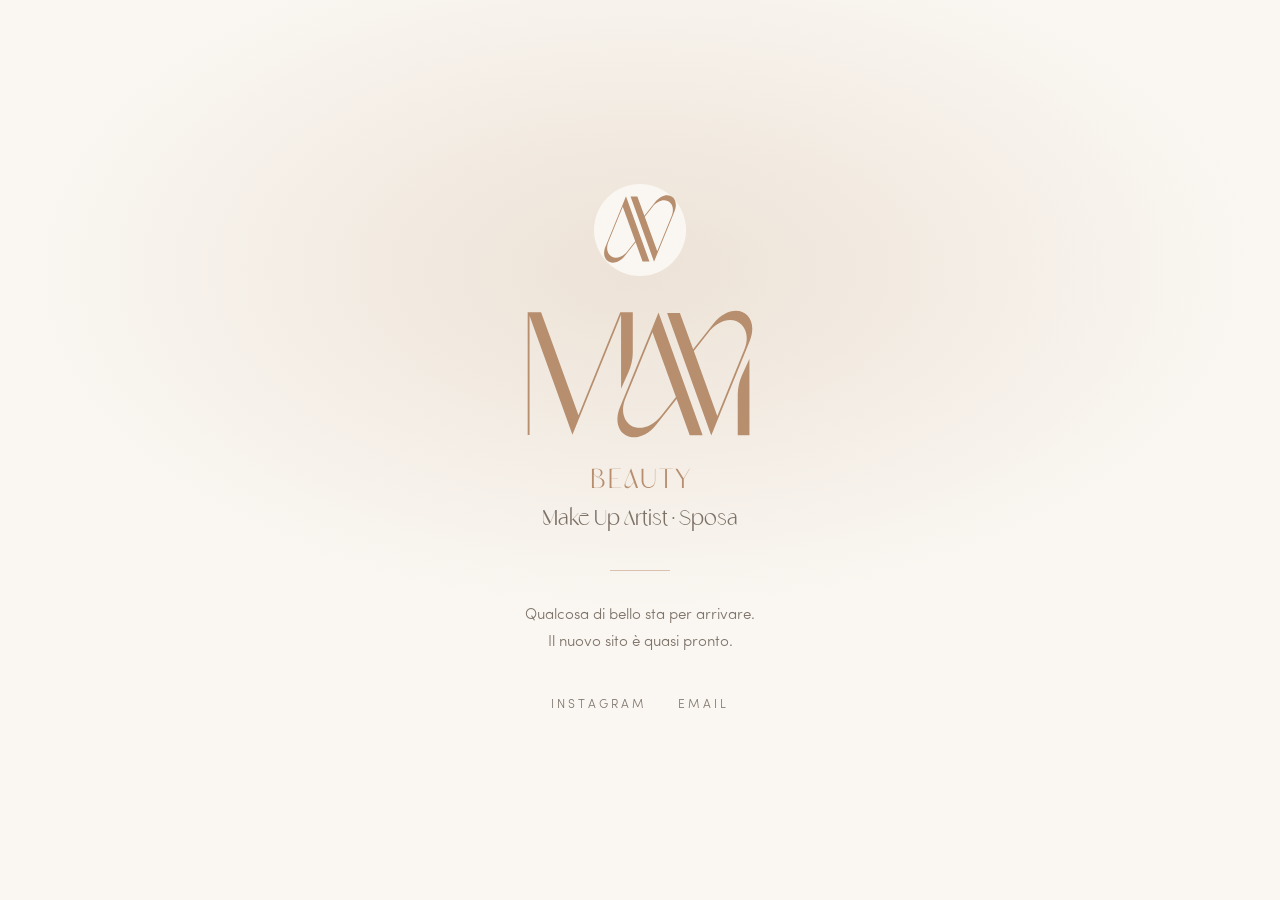
==== commit f0176af3: "Inserisci i contatti reali in tutte le pagine Email info@mavimakeup.it, WhatsApp +39 349 418 8497 (b" ====
--- a/chi-sono.html
+++ b/chi-sono.html
@@ -113,8 +113,8 @@
     <div class="container">
       <span>© 2026 Mavi · Make Up Artist</span>
       <div class="footer-social">
-        <a href="https://instagram.com/" target="_blank" rel="noopener">Instagram</a>
-        <a href="mailto:info@example.com">Email</a>
+        <a href="https://instagram.com/mavibeauty_mua" target="_blank" rel="noopener">Instagram</a>
+        <a href="mailto:info@mavimakeup.it">Email</a>
         <a href="privacy.html">Privacy</a>
       </div>
     </div>
--- a/css/style.css
+++ b/css/style.css
@@ -573,8 +573,8 @@
 .coming-inner { max-width: 34em; }
 
 .monogram {
-  width: min(230px, 58vw);
-  margin: 0 auto 1.6rem;
+  width: 92px;
+  margin: 0 auto 2rem;
   user-select: none;
   -webkit-user-select: none;
   -webkit-tap-highlight-color: transparent;
@@ -582,7 +582,13 @@
   transition: transform .2s var(--ease);
 }
 .monogram img { width: 100%; display: block; }
-.monogram:active { transform: scale(.96); }
+.monogram:active { transform: scale(.94); }
+
+.coming-logo {
+  width: min(230px, 58vw);
+  margin: 0 auto;
+}
+.coming-logo img { width: 100%; display: block; }
 
 /* Testo solo per screen reader (il logo è l'elemento visivo) */
 .sr-only {
